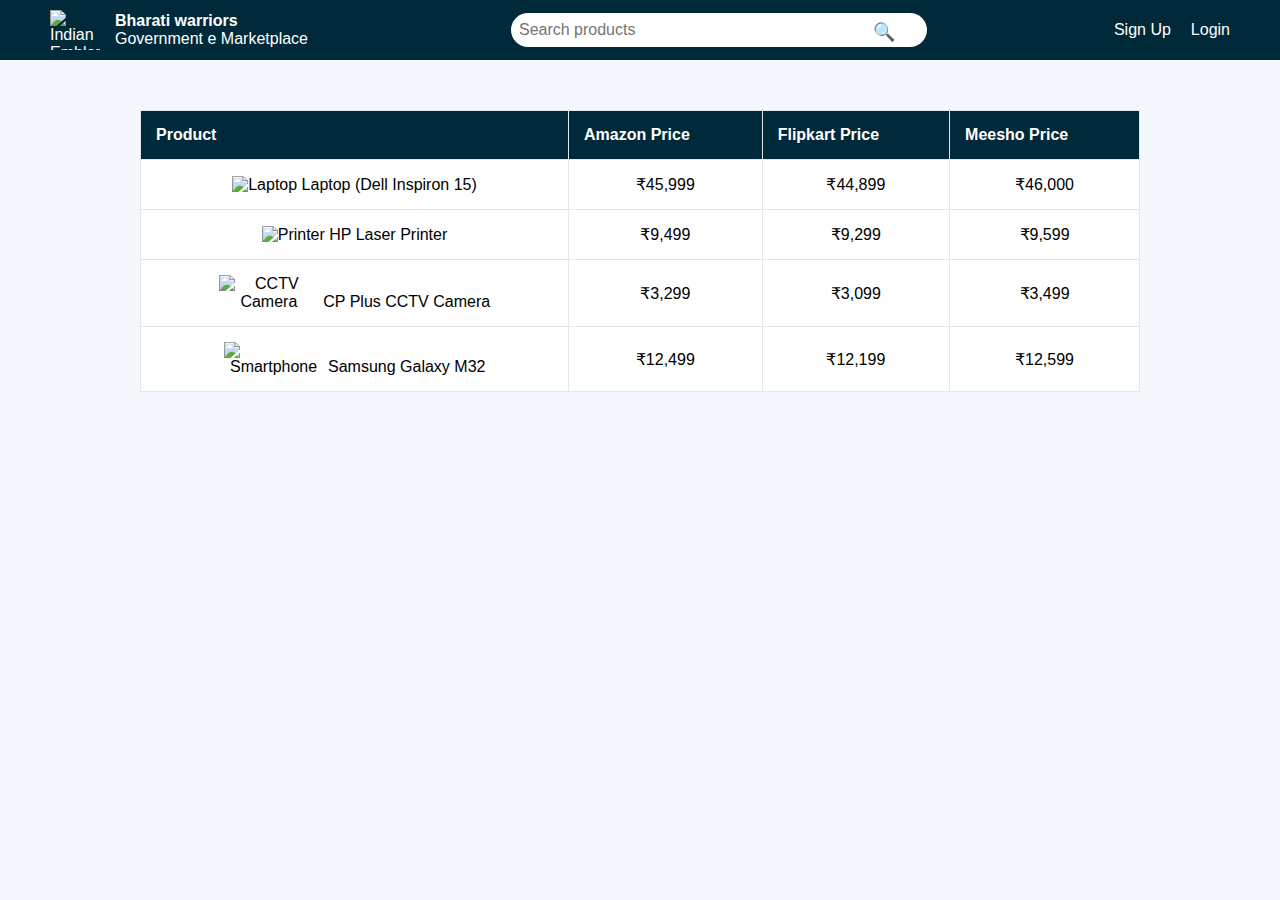
==== electronics.html @ 89d7d98e "Add files via upload" ====
<!DOCTYPE html>
<html lang="en">
<head>
    <meta charset="UTF-8">
    <meta name="viewport" content="width=device-width, initial-scale=1.0">
    <title>Electronic Items - Price Comparison</title>
    <style>
        body {
            font-family: Arial, sans-serif;
            margin: 0;
            padding: 0;
            background-color: #F4F8FC;
        }
        .navbar {
            background-color: #00293A;
            color: white;
            padding: 10px 0;
            display: flex;
            justify-content: space-between;
            align-items: center;
            padding: 10px 50px;
        }
        .navbar img {
            height: 40px;
        }
        .navbar-left {
            display: flex;
            align-items: center;
        }
        .navbar-left img {
            margin-right: 15px;
        }
        .navbar-left span {
            margin-right: 20px;
        }
        .navbar-right {
            display: flex;
            align-items: center;
        }
        .navbar-right span {
            margin-left: 20px;
            cursor: pointer;
        }
        .search-bar {
            width: 100%;
            max-width: 400px;
            position: relative;
        }
        .search-bar input {
            width: 100%;
            padding: 8px;
            border-radius: 20px;
            border: none;
            font-size: 16px;
        }
        .search-bar button {
            position: absolute;
            right: 10px;
            top: 7px;
            border: none;
            background: none;
            color: #555;
            font-size: 18px;
        }
        /* Styles for the table */
        .price-table {
            width: 100%;
            max-width: 1000px;
            margin: 50px auto;
            border-collapse: collapse;
            background-color: white;
        }
        .price-table th, .price-table td {
            padding: 15px;
            border: 1px solid #E3E6EA;
            text-align: left;
        }
        .price-table th {
            background-color: #00293A;
            color: white;
        }
        .price-table td {
            text-align: center;
        }
        .product-image {
            max-width: 100px;
        }
        .product-name {
            text-align: left;
            padding-left: 20px;
        }
    </style>
</head>
<body>

    <!-- Navbar Section -->
    <div class="navbar">
        <div class="navbar-left">
            <img src="https://upload.wikimedia.org/wikipedia/commons/thumb/4/4a/Emblem_of_India_%28without_motto%29.svg/1200px-Emblem_of_India_%28without_motto%29.svg.png" alt="Indian Emblem" width="50px">
            <span><b>Bharati warriors</b><br>Government e Marketplace</span>
        </div>
        <div class="search-bar">
            <input type="text" placeholder="Search products">
            <button>&#128269;</button>
        </div>
        <div class="navbar-right">
            <span>Sign Up</span>
            <span>Login</span>
        </div>
    </div>

    <!-- Price Comparison Table -->
    <table class="price-table">
        <thead>
            <tr>
                <th>Product</th>
                <th>Amazon Price</th>
                <th>Flipkart Price</th>
                <th>Meesho Price</th>
            </tr>
        </thead>
        <tbody>
            <!-- Example Row 1 -->
            <tr>
                <td class="product-name">
                    <img src="https://m.media-amazon.com/images/I/71SGg6l6z5L._SL1500_.jpg" alt="Laptop" class="product-image">
                    <span>Laptop (Dell Inspiron 15)</span>
                </td>
                <td>₹45,999</td>
                <td>₹44,899</td>
                <td>₹46,000</td>
            </tr>
            <!-- Example Row 2 -->
            <tr>
                <td class="product-name">
                    <img src="https://m.media-amazon.com/images/I/61bElFtYz1L._SL1500_.jpg" alt="Printer" class="product-image">
                    <span>HP Laser Printer</span>
                </td>
                <td>₹9,499</td>
                <td>₹9,299</td>
                <td>₹9,599</td>
            </tr>
            <!-- Example Row 3 -->
            <tr>
                <td class="product-name">
                    <img src="https://m.media-amazon.com/images/I/41wYKW7WBnL._SL1000_.jpg" alt="CCTV Camera" class="product-image">
                    <span>CP Plus CCTV Camera</span>
                </td>
                <td>₹3,299</td>
                <td>₹3,099</td>
                <td>₹3,499</td>
            </tr>
            <!-- Example Row 4 -->
            <tr>
                <td class="product-name">
                    <img src="https://m.media-amazon.com/images/I/51OhxXlXlIL._SL1000_.jpg" alt="Smartphone" class="product-image">
                    <span>Samsung Galaxy M32</span>
                </td>
                <td>₹12,499</td>
                <td>₹12,199</td>
                <td>₹12,599</td>
            </tr>
        </tbody>
    </table>

</body>
</html>
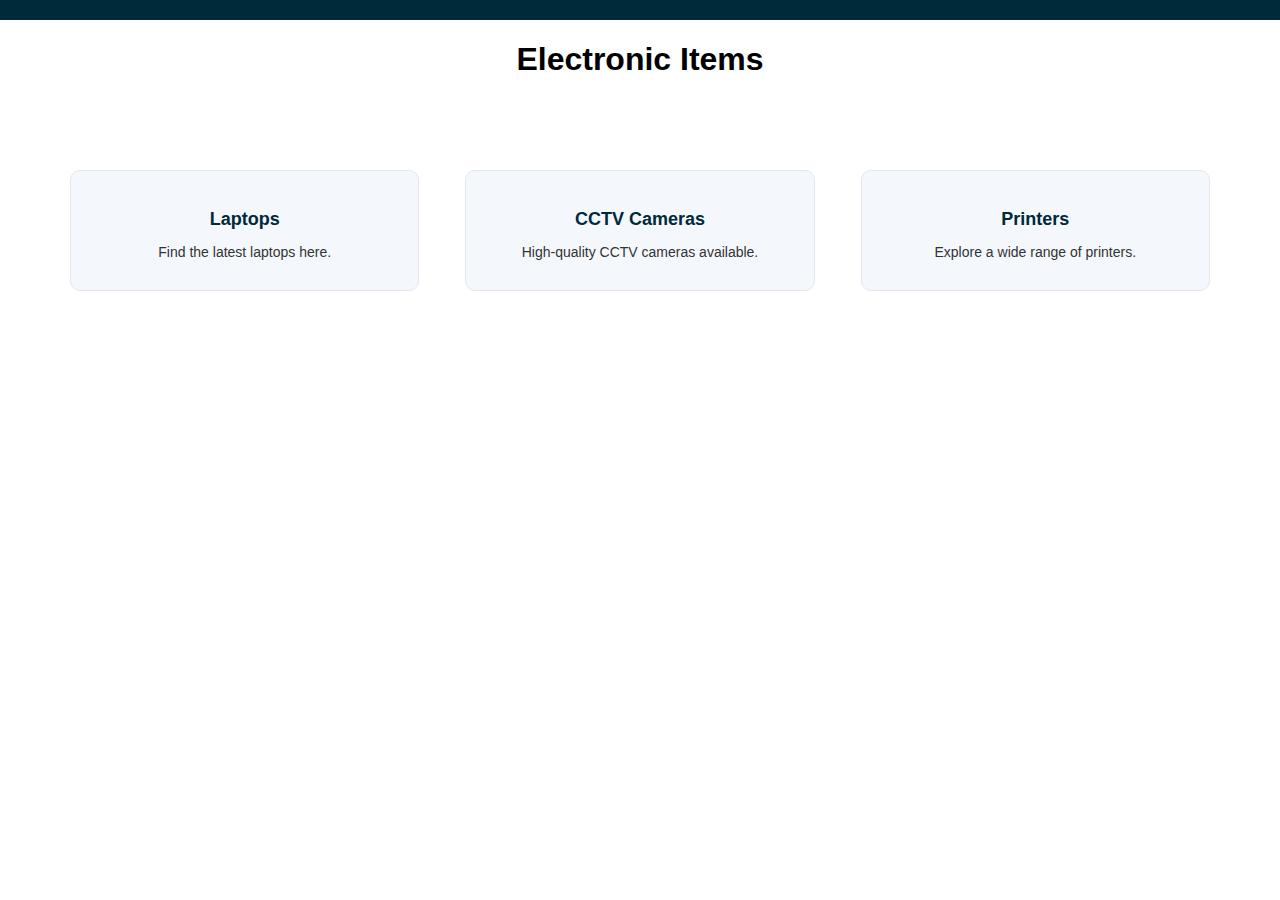
==== commit 9e78c007: "Add files via upload" ====
--- a/electronics.html
+++ b/electronics.html
@@ -3,165 +3,29 @@
 <head>
     <meta charset="UTF-8">
     <meta name="viewport" content="width=device-width, initial-scale=1.0">
-    <title>Electronic Items - Price Comparison</title>
-    <style>
-        body {
-            font-family: Arial, sans-serif;
-            margin: 0;
-            padding: 0;
-            background-color: #F4F8FC;
-        }
-        .navbar {
-            background-color: #00293A;
-            color: white;
-            padding: 10px 0;
-            display: flex;
-            justify-content: space-between;
-            align-items: center;
-            padding: 10px 50px;
-        }
-        .navbar img {
-            height: 40px;
-        }
-        .navbar-left {
-            display: flex;
-            align-items: center;
-        }
-        .navbar-left img {
-            margin-right: 15px;
-        }
-        .navbar-left span {
-            margin-right: 20px;
-        }
-        .navbar-right {
-            display: flex;
-            align-items: center;
-        }
-        .navbar-right span {
-            margin-left: 20px;
-            cursor: pointer;
-        }
-        .search-bar {
-            width: 100%;
-            max-width: 400px;
-            position: relative;
-        }
-        .search-bar input {
-            width: 100%;
-            padding: 8px;
-            border-radius: 20px;
-            border: none;
-            font-size: 16px;
-        }
-        .search-bar button {
-            position: absolute;
-            right: 10px;
-            top: 7px;
-            border: none;
-            background: none;
-            color: #555;
-            font-size: 18px;
-        }
-        /* Styles for the table */
-        .price-table {
-            width: 100%;
-            max-width: 1000px;
-            margin: 50px auto;
-            border-collapse: collapse;
-            background-color: white;
-        }
-        .price-table th, .price-table td {
-            padding: 15px;
-            border: 1px solid #E3E6EA;
-            text-align: left;
-        }
-        .price-table th {
-            background-color: #00293A;
-            color: white;
-        }
-        .price-table td {
-            text-align: center;
-        }
-        .product-image {
-            max-width: 100px;
-        }
-        .product-name {
-            text-align: left;
-            padding-left: 20px;
-        }
-    </style>
+    <title>Electronic Items</title>
+    <link rel="stylesheet" href="style.css"> <!-- Link to your main CSS file -->
 </head>
 <body>
+    <div class="navbar">
+        <!-- Navbar Content (you can copy this from your `index.html`) -->
+    </div>
 
-    <!-- Navbar Section -->
-    <div class="navbar">
-        <div class="navbar-left">
-            <img src="https://upload.wikimedia.org/wikipedia/commons/thumb/4/4a/Emblem_of_India_%28without_motto%29.svg/1200px-Emblem_of_India_%28without_motto%29.svg.png" alt="Indian Emblem" width="50px">
-            <span><b>Bharati warriors</b><br>Government e Marketplace</span>
+    <h1 style="text-align: center;">Electronic Items</h1>
+
+    <div class="product-categories">
+        <div class="category-box">
+            <h3>Laptops</h3>
+            <p>Find the latest laptops here.</p>
         </div>
-        <div class="search-bar">
-            <input type="text" placeholder="Search products">
-            <button>&#128269;</button>
+        <div class="category-box">
+            <h3>CCTV Cameras</h3>
+            <p>High-quality CCTV cameras available.</p>
         </div>
-        <div class="navbar-right">
-            <span>Sign Up</span>
-            <span>Login</span>
+        <div class="category-box">
+            <h3>Printers</h3>
+            <p>Explore a wide range of printers.</p>
         </div>
     </div>
-
-    <!-- Price Comparison Table -->
-    <table class="price-table">
-        <thead>
-            <tr>
-                <th>Product</th>
-                <th>Amazon Price</th>
-                <th>Flipkart Price</th>
-                <th>Meesho Price</th>
-            </tr>
-        </thead>
-        <tbody>
-            <!-- Example Row 1 -->
-            <tr>
-                <td class="product-name">
-                    <img src="https://m.media-amazon.com/images/I/71SGg6l6z5L._SL1500_.jpg" alt="Laptop" class="product-image">
-                    <span>Laptop (Dell Inspiron 15)</span>
-                </td>
-                <td>₹45,999</td>
-                <td>₹44,899</td>
-                <td>₹46,000</td>
-            </tr>
-            <!-- Example Row 2 -->
-            <tr>
-                <td class="product-name">
-                    <img src="https://m.media-amazon.com/images/I/61bElFtYz1L._SL1500_.jpg" alt="Printer" class="product-image">
-                    <span>HP Laser Printer</span>
-                </td>
-                <td>₹9,499</td>
-                <td>₹9,299</td>
-                <td>₹9,599</td>
-            </tr>
-            <!-- Example Row 3 -->
-            <tr>
-                <td class="product-name">
-                    <img src="https://m.media-amazon.com/images/I/41wYKW7WBnL._SL1000_.jpg" alt="CCTV Camera" class="product-image">
-                    <span>CP Plus CCTV Camera</span>
-                </td>
-                <td>₹3,299</td>
-                <td>₹3,099</td>
-                <td>₹3,499</td>
-            </tr>
-            <!-- Example Row 4 -->
-            <tr>
-                <td class="product-name">
-                    <img src="https://m.media-amazon.com/images/I/51OhxXlXlIL._SL1000_.jpg" alt="Smartphone" class="product-image">
-                    <span>Samsung Galaxy M32</span>
-                </td>
-                <td>₹12,499</td>
-                <td>₹12,199</td>
-                <td>₹12,599</td>
-            </tr>
-        </tbody>
-    </table>
-
 </body>
 </html>
--- a/style.css
+++ b/style.css
@@ -0,0 +1,117 @@
+body {
+    font-family: Arial, sans-serif;
+    margin: 0;
+    padding: 0;
+}
+.navbar {
+    background-color: #00293A;
+    color: white;
+    padding: 10px 0;
+    display: flex;
+    justify-content: space-between;
+    align-items: center;
+    padding: 10px 50px;
+}
+.navbar img {
+    height: 40px;
+}
+.navbar-left {
+    display: flex;
+    align-items: center;
+}
+.navbar-left img {
+    margin-right: 15px;
+}
+.navbar-left span {
+    margin-right: 20px;
+}
+.navbar-right {
+    display: flex;
+    align-items: center;
+}
+.navbar-right span {
+    margin-left: 20px;
+    cursor: pointer;
+}
+.navbar-right a {
+    color: white;
+    text-decoration: none;
+    font-weight: bold;
+    margin-left: 20px;
+}
+.search-bar {
+    width: 100%;
+    max-width: 400px;
+    position: relative;
+}
+.search-bar input {
+    width: 100%;
+    padding: 8px;
+    border-radius: 20px;
+    border: none;
+    font-size: 16px;
+}
+.search-bar button {
+    position: absolute;
+    right: 10px;
+    top: 7px;
+    border: none;
+    background: none;
+    color: #555;
+    font-size: 18px;
+}
+.second-navbar {
+    background-color: #0B2E42;
+    padding: 10px 50px;
+    display: flex;
+    justify-content: start;
+    align-items: center;
+}
+.second-navbar a {
+    color: white;
+    margin-right: 20px;
+    text-decoration: none;
+    font-size: 14px;
+}
+.second-navbar a:hover {
+    text-decoration: underline;
+}
+/* Styles for the product categories */
+.product-categories {
+    padding: 50px;
+    display: flex;
+    flex-wrap: wrap;
+    justify-content: space-between;
+}
+.category-box {
+    background-color: #F4F8FC;
+    border: 1px solid #E3E6EA;
+    border-radius: 10px;
+    padding: 20px;
+    margin: 20px;
+    width: calc(33% - 40px);
+    box-sizing: border-box;
+    text-align: center;
+}
+.category-box img {
+    max-height: 100px;
+    margin-bottom: 10px;
+}
+.category-box h3 {
+    font-size: 18px;
+    color: #00293A;
+    margin-bottom: 10px;
+}
+.category-box p {
+    font-size: 14px;
+    color: #333;
+    margin-bottom: 10px;
+}
+.category-box a {
+    color: #FF6F00;
+    text-decoration: none;
+    font-weight: bold;
+}
+.category-box a:hover {
+    text-decoration: underline;
+}
